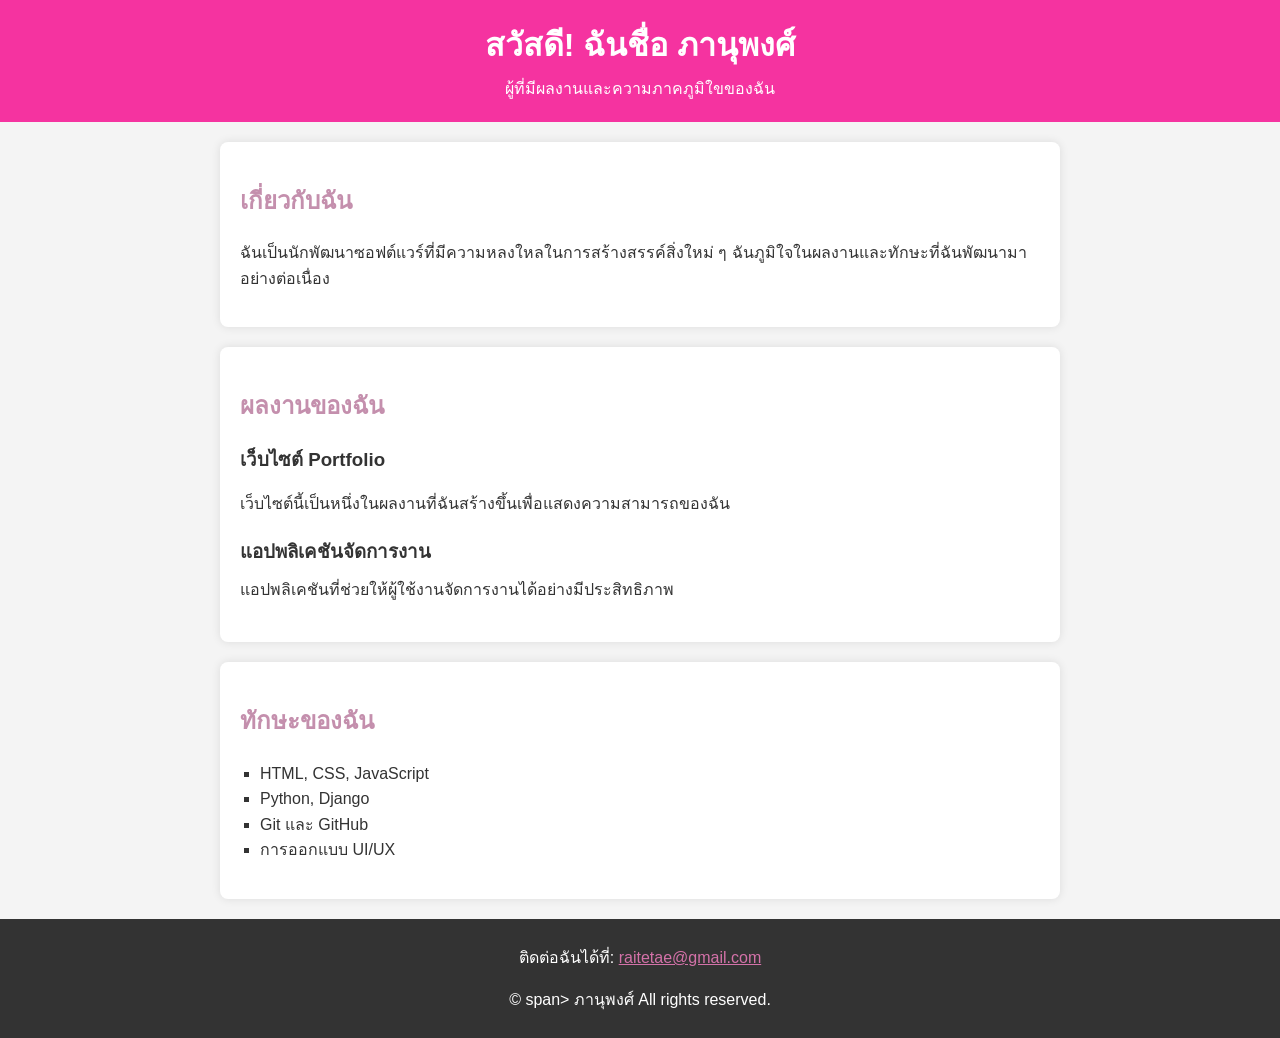
==== index.html @ 6c15f94d "Update index.html" ====
<!DOCTYPE html>
<html lang="th">
<head>
<meta charset="UTF-8">
<meta name="viewport" content="width=device-width, initial-scale=1.0">
<meta name="description" content="เว็บไซต์แนะนำผลงานและทักษะของ ภานุพงศ์">
<title>ความภาคภูมิใจของ ภานุพงศ์</title>
<link rel="stylesheet" href="style.css">
</head>
<body>
<header>
<h1>สวัสดี! ฉันชื่อ ภานุพงศ์</h1>
<p>ผู้ที่มีผลงานและความภาคภูมิใขของฉัน</p>
</header>

<section id="about">
<h2>เกี่ยวกับฉัน</h2>
<p>ฉันเป็นนักพัฒนาซอฟต์แวร์ที่มีความหลงใหลในการสร้างสรรค์สิ่งใหม่ ๆ ฉันภูมิใจในผลงานและทักษะที่ฉันพัฒนามาอย่างต่อเนื่อง</p>
</section>

<section id="projects">
<h2>ผลงานของฉัน</h2>
<div class="project">
<h3>เว็บไซต์ Portfolio</h3>
<p>เว็บไซต์นี้เป็นหนึ่งในผลงานที่ฉันสร้างขึ้นเพื่อแสดงความสามารถของฉัน</p>
</div>
<div class="project">
<h3>แอปพลิเคชันจัดการงาน</h3
<p>แอปพลิเคชันที่ช่วยให้ผู้ใช้งานจัดการงานได้อย่างมีประสิทธิภาพ</p>
</div>
</section>

<section id="skills">
<h2>ทักษะของฉัน</h2>
<ul>
<li>HTML, CSS, JavaScript</li>
<li>Python, Django</li>
<li>Git และ GitHub</li>
<li>การออกแบบ UI/UX</li>
</ul>
</section>

<footer>
   <p>ติดต่อฉันได้ที่: <a 
href="mailto:raitetae@gmail.com">raitetae@gmail.com</a></p>
   <p>&copy; <span id="year"></span>span> ภานุพงศ์ All rights reserved. </p>
</footer>
  
<script src="script.js"></script>
</body>
</html>
---- style.css ----
body {
  font-family: Arial, sans-serif;
  line-height: 1.6;
  margin: 0;
  padding: 0;
  background-color: #f4f4f4;
  color: #333;
}
header {
  background: #f533a0;
  color: white;
  padding: 20px 0;
  text-align: center;
}
header h1 {
  margin:0;
}
header p {
  margin: 5px 0 0;
}
section {
  padding: 20px;
  margin: 20px auto;
  max-width: 800px;
  background: white;
  border-radius: 8px;
  box-shadow: 0 0 10px rgba(0, 0, 0, 0.1);
}
h2 {
  color: #c48fad;
}
.project {
  margin-bottom: 20px;
}
.project h3 {
  margin: 0 0 10px;
color: #333;
}
ul {
  list-style-type: square;
  padding-left: 20px;
}
footer {
  text-align: center;
  padding: 10px 0;
  background: #333;
  color: white;
  margin-top: 20px;
}
footer a {
   color: #d472a9;
  text-decoratio: none;
}
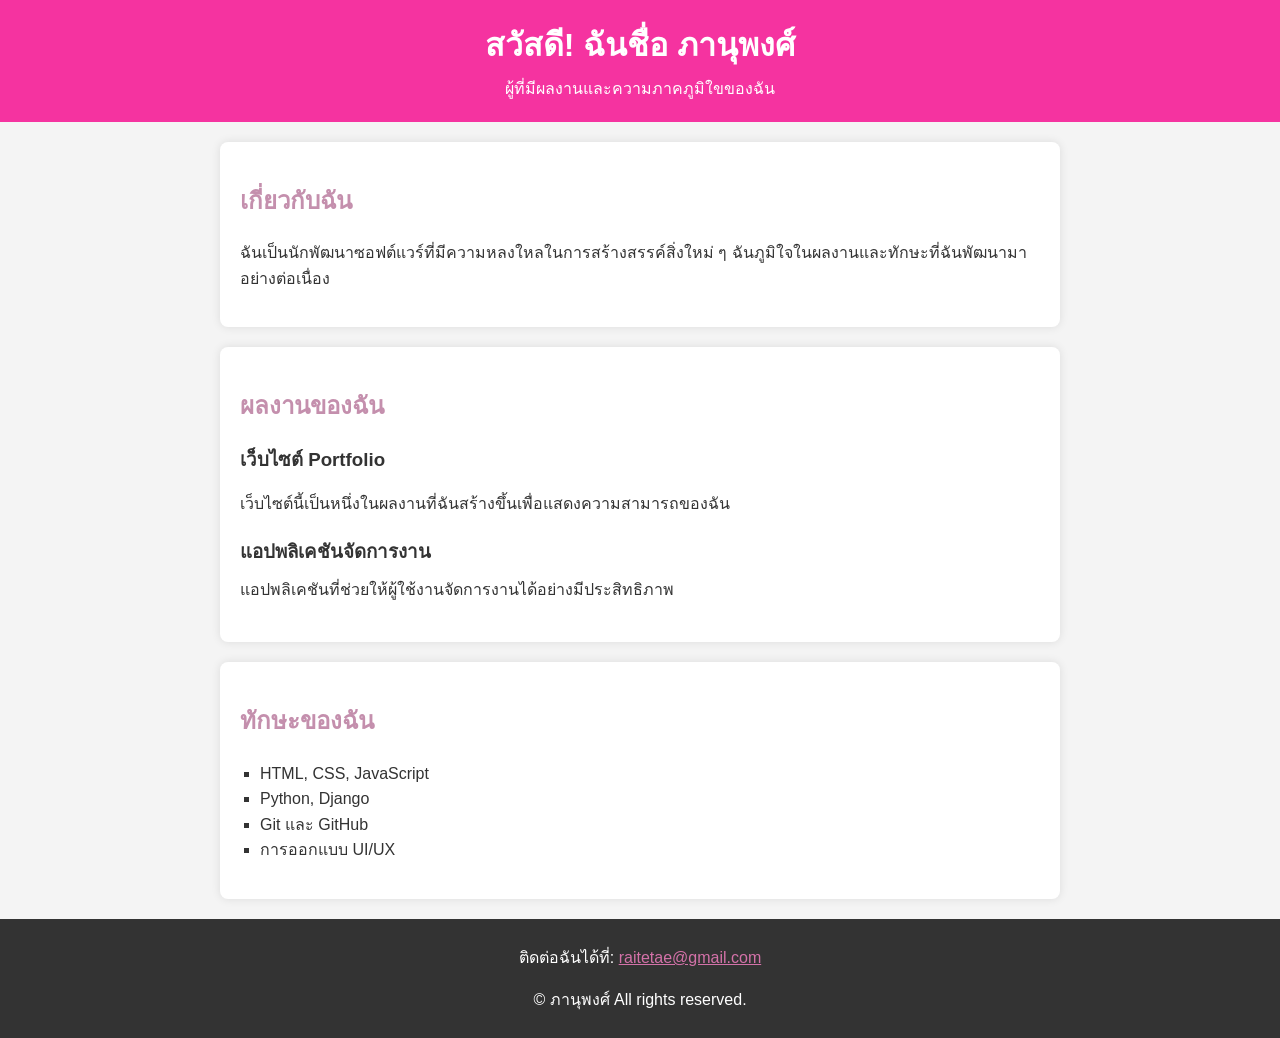
==== commit 1502b21c: "Update index.html" ====
--- a/index.html
+++ b/index.html
@@ -41,9 +41,8 @@
 </section>
 
 <footer>
-   <p>ติดต่อฉันได้ที่: <a 
-href="mailto:raitetae@gmail.com">raitetae@gmail.com</a></p>
-   <p>&copy; <span id="year"></span>span> ภานุพงศ์ All rights reserved. </p>
+   <p>ติดต่อฉันได้ที่: <a href="mailto:raitetae@gmail.com">raitetae@gmail.com</a></p>
+   <p>&copy; <span id="year"></span> ภานุพงศ์ All rights reserved.</span></p>
 </footer>
   
 <script src="script.js"></script>
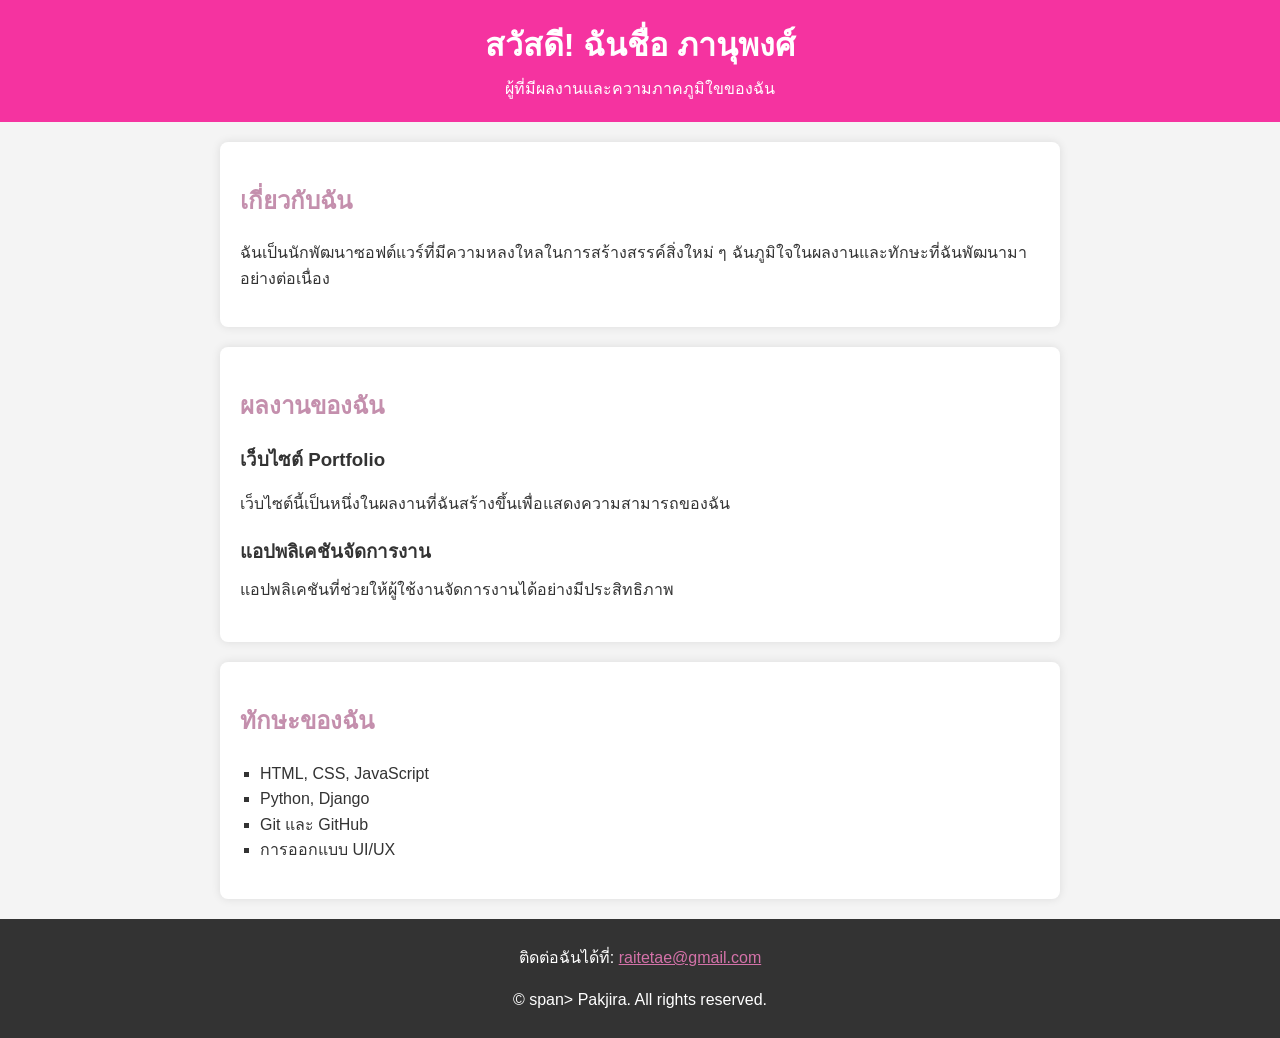
==== commit b8221c01: "Update index.html" ====
--- a/index.html
+++ b/index.html
@@ -41,10 +41,12 @@
 </section>
 
 <footer>
-   <p>ติดต่อฉันได้ที่: <a href="mailto:raitetae@gmail.com">raitetae@gmail.com</a></p>
-   <p>&copy; <span id="year"></span> ภานุพงศ์ All rights reserved.</span></p>
+<p>ติดต่อฉันได้ที่: <a
+href="mailto:raitetae@gmail.com">raitetae@gmail.com</a></p>
+<p>&copy; <span id="year"></span>span> Pakjira. All rights reserved. </p>
 </footer>
-  
+
+<!--ลิงก์ไปยัง JavaScript -->
 <script src="script.js"></script>
 </body>
 </html>
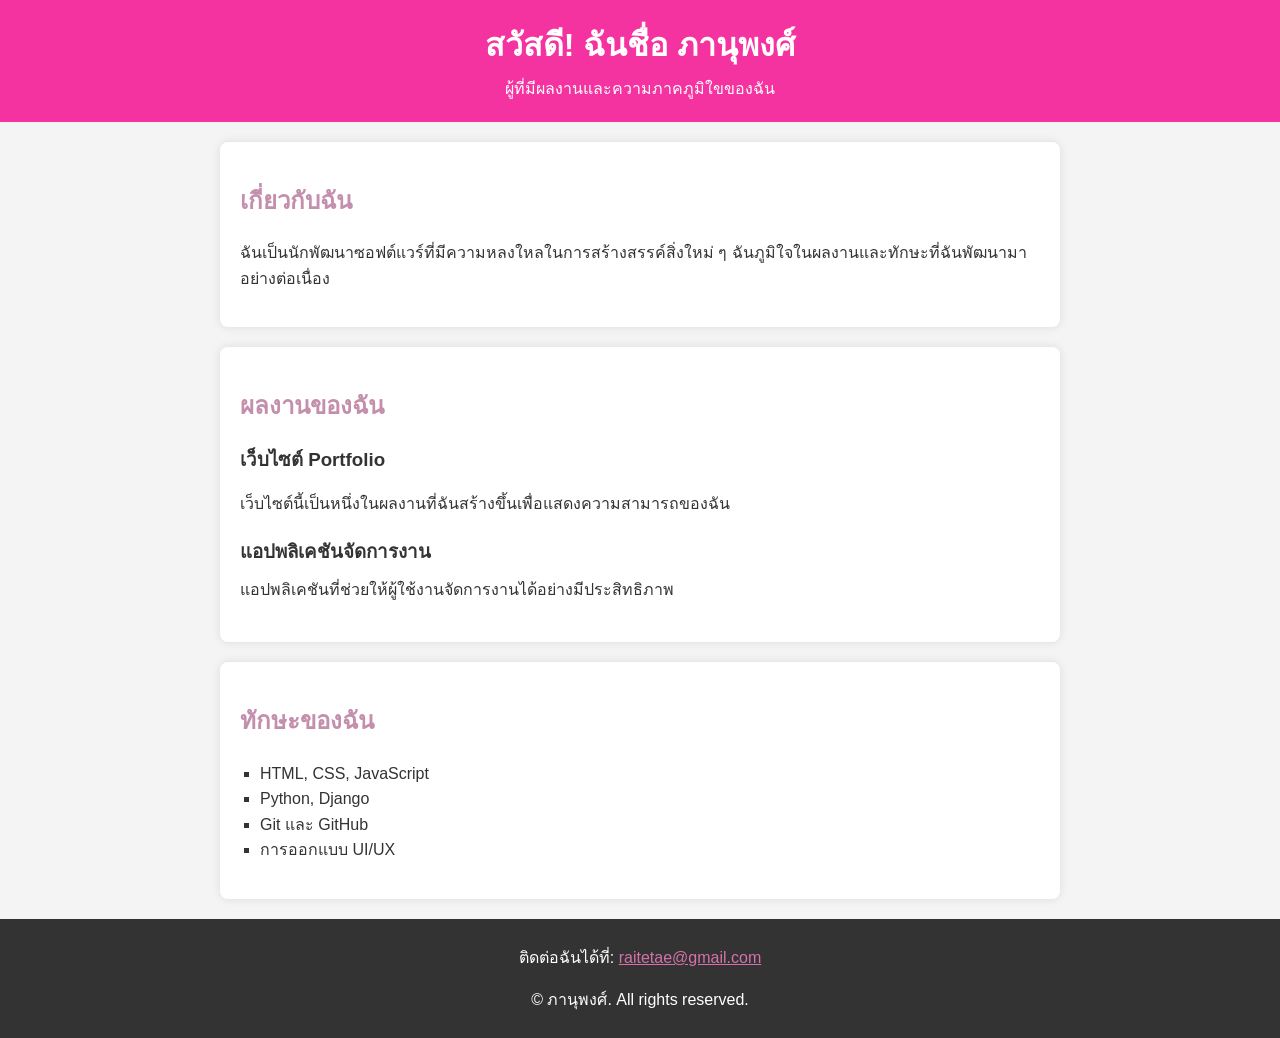
==== commit a0090149: "Update index.html" ====
--- a/index.html
+++ b/index.html
@@ -43,7 +43,7 @@
 <footer>
 <p>ติดต่อฉันได้ที่: <a
 href="mailto:raitetae@gmail.com">raitetae@gmail.com</a></p>
-<p>&copy; <span id="year"></span>span> Pakjira. All rights reserved. </p>
+<p>&copy; <span id="year"></span>ภานุพงศ์. All rights reserved. </p>
 </footer>
 
 <!--ลิงก์ไปยัง JavaScript -->
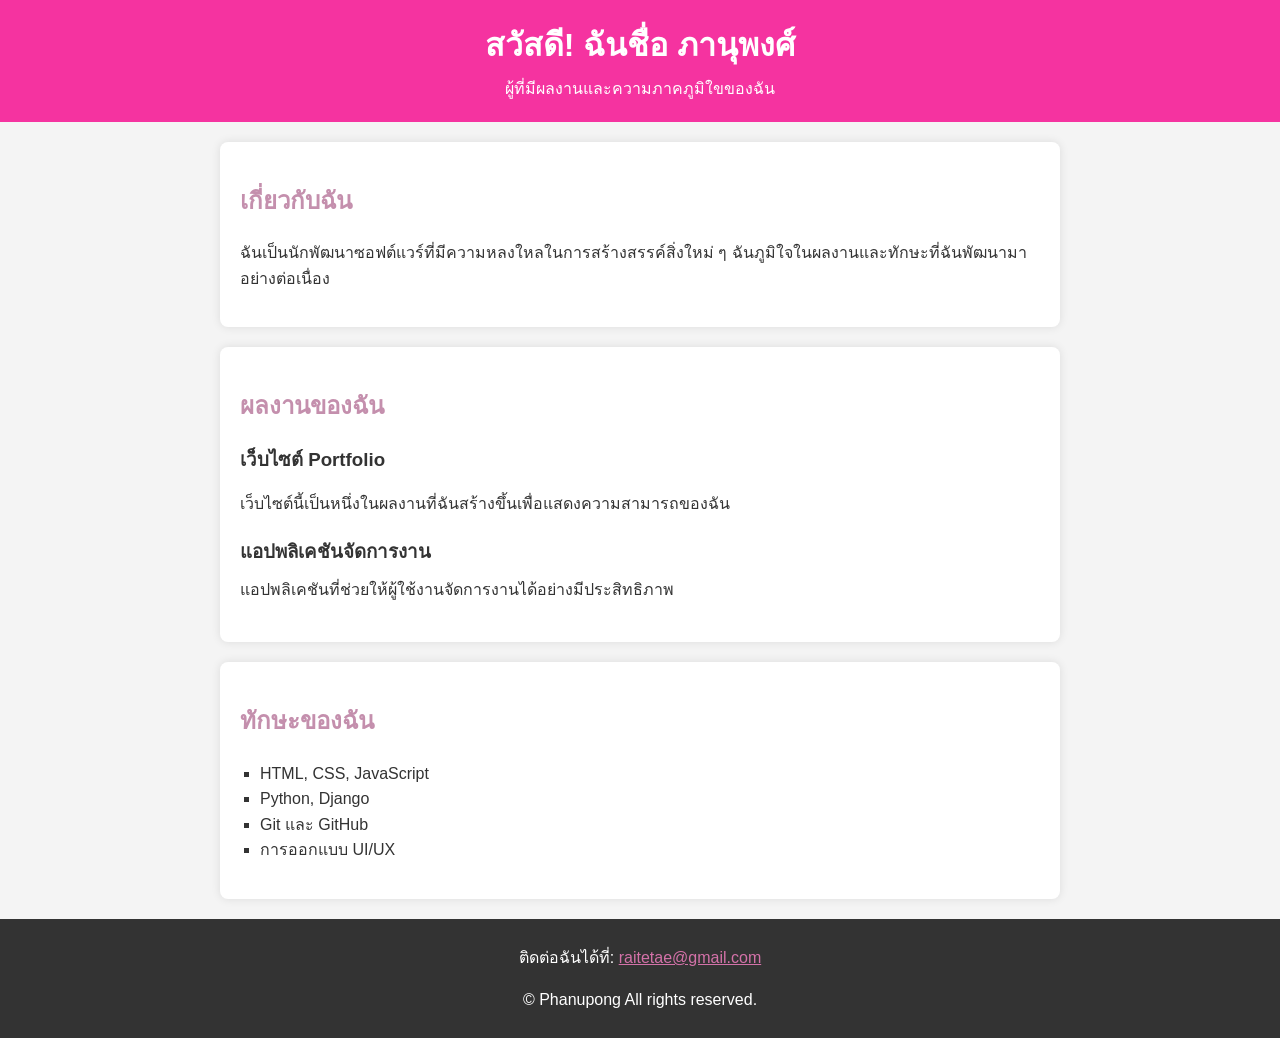
==== commit 64d8d83d: "Update index.html" ====
--- a/index.html
+++ b/index.html
@@ -43,7 +43,7 @@
 <footer>
 <p>ติดต่อฉันได้ที่: <a
 href="mailto:raitetae@gmail.com">raitetae@gmail.com</a></p>
-<p>&copy; <span id="year"></span>ภานุพงศ์. All rights reserved. </p>
+<p>&copy; <span id="year"></span> Phanupong All rights reserved. </p>
 </footer>
 
 <!--ลิงก์ไปยัง JavaScript -->
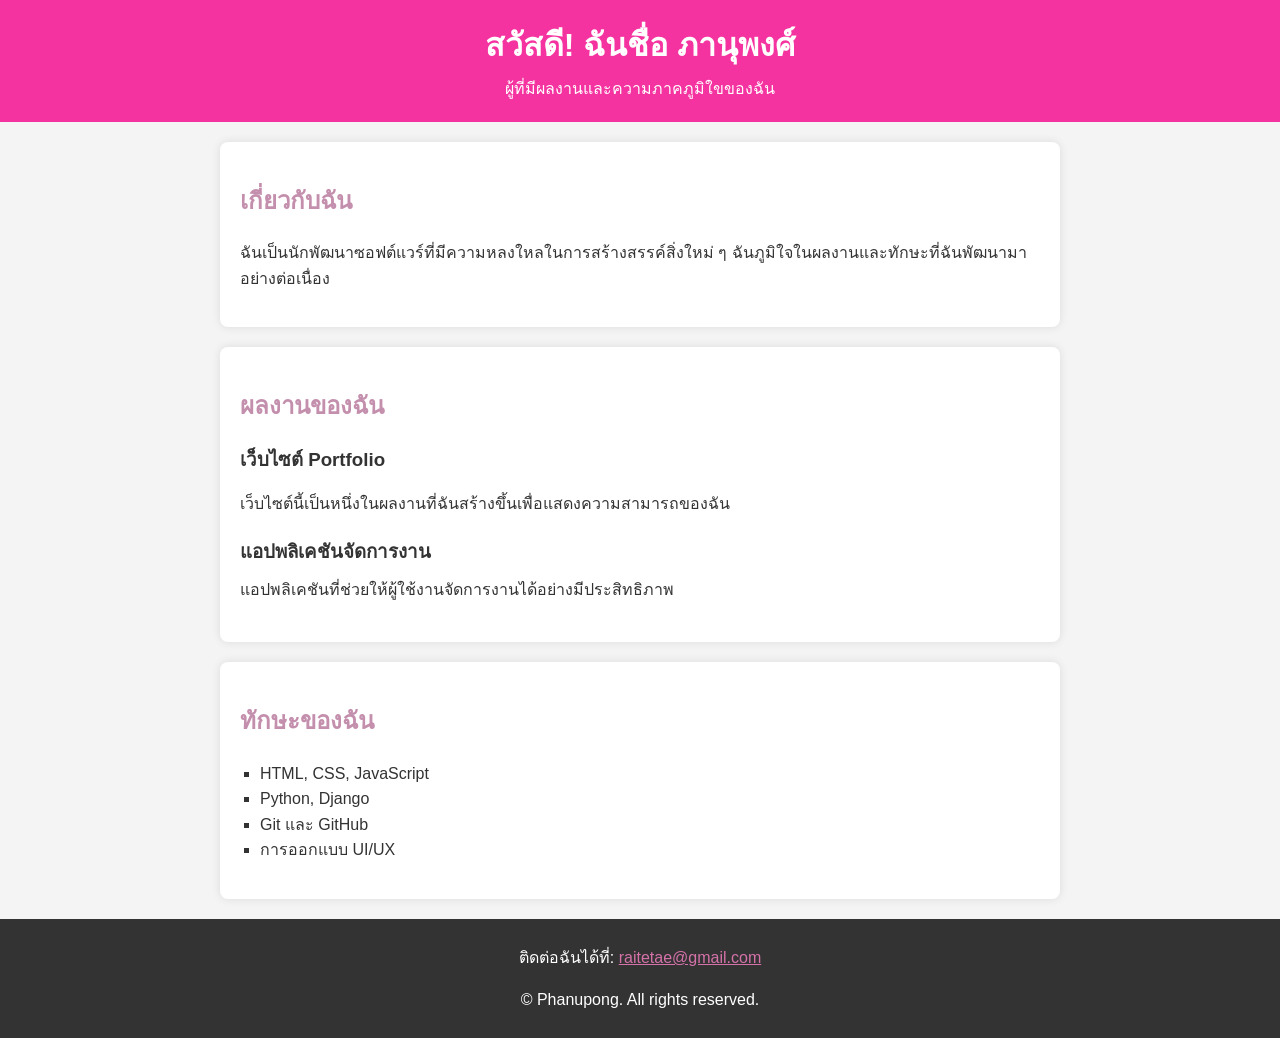
==== commit 7fcb821d: "Update index.html" ====
--- a/index.html
+++ b/index.html
@@ -42,8 +42,8 @@
 
 <footer>
 <p>ติดต่อฉันได้ที่: <a
-href="mailto:raitetae@gmail.com">raitetae@gmail.com</a></p>
-<p>&copy; <span id="year"></span> Phanupong All rights reserved. </p>
+href="raitetae@gmail.com">raitetae@gmail.com</a></p>
+<p>&copy; <span id="year"></span>Phanupong. All rights reserved. </p>
 </footer>
 
 <!--ลิงก์ไปยัง JavaScript -->
